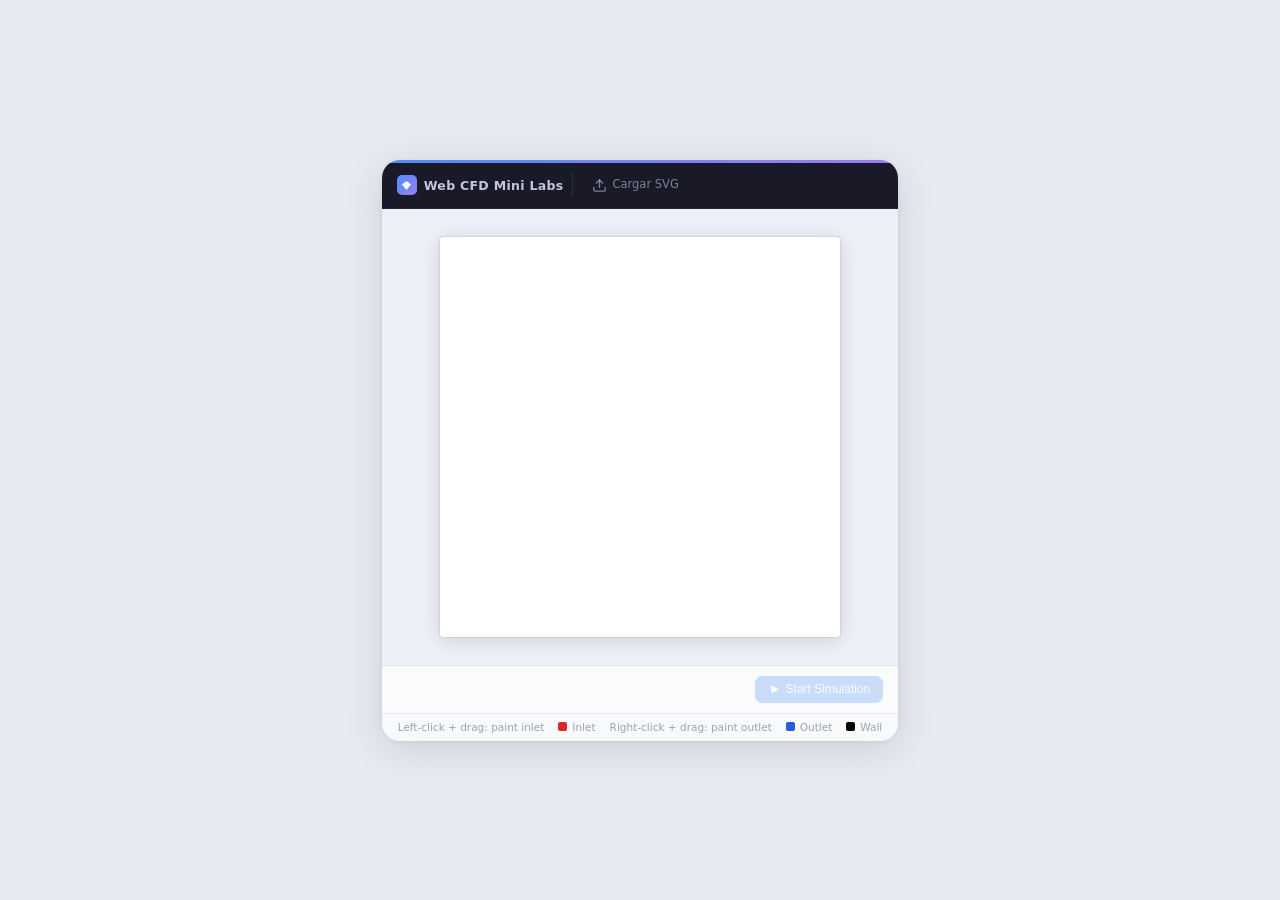
==== simulador.html @ a8b06920 "Restyle simulador.html to match Vector Studio's visual language Rebuilds the page chrome around vect" ====
<!DOCTYPE html>
<html lang="es">
<head>
<meta charset="UTF-8">
<meta name="viewport" content="width=device-width, initial-scale=1.0">
<title>Web CFD Mini Labs</title>
<style>

/* ══════════════════════════════════════════════════════
   DESIGN TOKENS — matches vector_studio_v5_2.html
   ══════════════════════════════════════════════════════ */
:root {
  --bg:             #e6eaf1;
  --card:           #ffffff;
  --toolbar-bg:     #191927;
  --toolbar-border: rgba(255,255,255,0.05);
  --accent-a:       #4f8ef7;
  --accent-b:       #9d7cf4;
  --accent-a-hover: #3d7de0;
  --border:         #e0e5ed;
  --shadow-card:    0 8px 40px rgba(0,0,0,0.11), 0 1px 4px rgba(0,0,0,0.07);
  --shadow-canvas:  0 3px 20px rgba(0,0,0,0.14), 0 0 0 1px rgba(0,0,0,0.07);
}

/* ══════════════════════════════════════════════════════
   RESET & BASE
   ══════════════════════════════════════════════════════ */
*, *::before, *::after { box-sizing: border-box; margin: 0; padding: 0; }

body {
  font-family: system-ui, -apple-system, 'Segoe UI', Helvetica, Arial, sans-serif;
  background: var(--bg);
  min-height: 100vh;
  display: flex;
  align-items: center;
  justify-content: center;
  padding: 24px 16px;
}

/* ══════════════════════════════════════════════════════
   APP CARD
   ══════════════════════════════════════════════════════ */
.app-card {
  background: var(--card);
  border-radius: 18px;
  box-shadow: var(--shadow-card);
  overflow: hidden;
  display: flex;
  flex-direction: column;
  width: fit-content;
  min-width: 480px;
}

.accent-bar {
  height: 3px;
  background: linear-gradient(90deg, var(--accent-a), var(--accent-b));
  flex-shrink: 0;
}

/* ══════════════════════════════════════════════════════
   TOOLBAR
   ══════════════════════════════════════════════════════ */
.toolbar {
  background: var(--toolbar-bg);
  display: flex;
  align-items: center;
  padding: 9px 15px;
  gap: 9px;
  border-bottom: 1px solid var(--toolbar-border);
  flex-shrink: 0;
  white-space: nowrap;
}

.brand {
  display: flex;
  align-items: center;
  gap: 7px;
  color: #bfc8dc;
  font-size: 12.5px;
  font-weight: 600;
  letter-spacing: 0.3px;
  flex-shrink: 0;
}
.brand-gem {
  width: 20px; height: 20px;
  border-radius: 5px;
  background: linear-gradient(135deg, var(--accent-a), var(--accent-b));
  display: flex; align-items: center; justify-content: center;
  flex-shrink: 0;
}

.toolbar-sep { width: 1px; height: 24px; background: rgba(255,255,255,0.09); flex-shrink: 0; }

.tool-group { display: flex; align-items: center; gap: 2px; }

.upload-btn {
  display: inline-flex;
  align-items: center;
  gap: 5px;
  padding: 5px 9px;
  border-radius: 6px;
  border: 1px solid transparent;
  background: transparent;
  color: rgba(191,200,220,0.60);
  font-size: 11.5px;
  font-weight: 500;
  cursor: pointer;
  transition: background 0.12s, color 0.12s, border-color 0.12s;
  user-select: none;
  flex-shrink: 0;
  line-height: 1;
}
.upload-btn:hover { background: rgba(255,255,255,0.07); color: #bfc8dc; }
.upload-btn svg   { flex-shrink: 0; pointer-events: none; }

/* #svgUpload keeps its native disabled state during simulation; this
   sibling selector mirrors that state onto its styled label, since the
   input itself is visually hidden in favor of the label-as-button. */
#svgUpload:disabled + .upload-btn { opacity: 0.35; cursor: not-allowed; pointer-events: none; }

/* ══════════════════════════════════════════════════════
   CANVAS AREA
   ══════════════════════════════════════════════════════ */
.canvas-area {
  display: flex;
  align-items: center;
  justify-content: center;
  padding: 28px 40px;
  background: #edf0f6;
  flex-shrink: 0;
}

#simCanvas {
  display: block;
  width:  400px;
  height: 400px;
  border-radius: 3px;
  box-shadow: var(--shadow-canvas);
  cursor: crosshair;
  user-select: none;
  -webkit-user-select: none;
  image-rendering: pixelated;
  background: #ffffff;
}

/* ══════════════════════════════════════════════════════
   CONTROLS BAR
   ══════════════════════════════════════════════════════ */
.controls-bar {
  display: flex;
  align-items: center;
  padding: 10px 15px;
  border-top: 1px solid var(--border);
  background: #fafbfc;
  gap: 7px;
  flex-shrink: 0;
}
.ctrl-group  { display: flex; align-items: center; gap: 6px; }
.ctrl-spacer { flex: 1; }

.ctrl-btn {
  display: inline-flex;
  align-items: center;
  gap: 5px;
  padding: 6px 12px;
  border-radius: 7px;
  font-size: 12px;
  font-weight: 500;
  cursor: pointer;
  transition: background 0.12s, opacity 0.12s;
  white-space: nowrap;
  user-select: none;
  line-height: 1;
  border: 1.5px solid var(--accent-a);
  background: var(--accent-a);
  color: #fff;
}
.ctrl-btn:hover:not(:disabled)  { background: var(--accent-a-hover); border-color: var(--accent-a-hover); }
.ctrl-btn:active:not(:disabled) { opacity: 0.78; transform: translateY(1px); }
.ctrl-btn:disabled              { opacity: 0.28; cursor: not-allowed; }
.ctrl-btn svg                   { flex-shrink: 0; pointer-events: none; }

/* ══════════════════════════════════════════════════════
   HINT STRIP
   ══════════════════════════════════════════════════════ */
.hint-strip {
  display: flex;
  align-items: center;
  justify-content: center;
  flex-wrap: wrap;
  gap: 4px 14px;
  padding: 7px 16px 8px;
  border-top: 1px solid var(--border);
  background: #f8f9fb;
  flex-shrink: 0;
}
.hint-item { display: flex; align-items: center; gap: 5px; font-size: 10.5px; color: #9aa3b0; }
.swatch {
  display: inline-block;
  width: 9px; height: 9px;
  border-radius: 2px;
  flex-shrink: 0;
}

</style>
</head>
<body>

<div class="app-card">
  <div class="accent-bar"></div>

  <header class="toolbar">

    <div class="brand">
      <span class="brand-gem">
        <svg width="11" height="11" viewBox="0 0 12 12" fill="none">
          <polygon points="6,1 11,5 6,11 1,5" fill="rgba(255,255,255,0.92)"/>
        </svg>
      </span>
      Web CFD Mini Labs
    </div>

    <div class="toolbar-sep"></div>

    <div class="tool-group">
      <input type="file" id="svgUpload" accept=".svg" hidden>
      <label class="upload-btn" for="svgUpload" title="Cargar la geometría SVG exportada desde Vector Studio">
        <svg width="15" height="15" viewBox="0 0 24 24" fill="none" stroke="currentColor"
             stroke-width="2.2" stroke-linecap="round" stroke-linejoin="round" aria-hidden="true">
          <path d="M21 15v4a2 2 0 0 1-2 2H5a2 2 0 0 1-2-2v-4"/>
          <polyline points="17,8 12,3 7,8"/>
          <line x1="12" y1="3" x2="12" y2="15"/>
        </svg>
        Cargar SVG
      </label>
    </div>

  </header>

  <main class="canvas-area">
    <canvas id="simCanvas" width="200" height="200"></canvas>
  </main>

  <footer class="controls-bar">
    <div class="ctrl-spacer"></div>
    <div class="ctrl-group">
      <button class="ctrl-btn" id="btnStart" disabled title="Ejecutar el solver LBM sobre la geometría cargada">
        <svg width="13" height="13" viewBox="0 0 24 24" fill="none" stroke="currentColor"
             stroke-width="2.3" stroke-linecap="round" stroke-linejoin="round">
          <polygon points="6,4 20,12 6,20" fill="currentColor" stroke="none"/>
        </svg>
        Start Simulation
      </button>
    </div>
  </footer>

  <div class="hint-strip">
    <span class="hint-item">Left-click + drag: paint inlet</span>
    <span class="hint-item"><span class="swatch" style="background:#dc2828;"></span>Inlet</span>
    <span class="hint-item">Right-click + drag: paint outlet</span>
    <span class="hint-item"><span class="swatch" style="background:#285adc;"></span>Outlet</span>
    <span class="hint-item"><span class="swatch" style="background:#000000;"></span>Wall</span>
  </div>

</div>
  <script>
/* ══════════════════════════════════════════════════════════════════════
   Shared grid constants (formerly duplicated across geometry.js,
   solver.js, renderer.js, and main.js — identical values in every file,
   declared once here since they now share a single script scope).
   ══════════════════════════════════════════════════════════════════════ */
const GRID_SIZE = 200;
const FLUID = 0, WALL = 1, INLET = 2, OUTLET = 3;

/* ══════════════════════════════════════════════════════════════════════
   geometry.js
   ══════════════════════════════════════════════════════════════════════ */

function parseSVGToGrid(file) {
  return new Promise((resolve, reject) => {
    const reader = new FileReader();

    reader.onload = () => {
      const blob = new Blob([reader.result], { type: 'image/svg+xml' });
      const url  = URL.createObjectURL(blob);
      const img  = new Image();

      img.onload = () => {
        const canvas = document.createElement('canvas');
        canvas.width  = GRID_SIZE;
        canvas.height = GRID_SIZE;
        const ctx = canvas.getContext('2d');

        /* White fill first: transparent SVG regions must rasterize as
           fluid, not as black, once composited onto the grid. */
        ctx.fillStyle = '#ffffff';
        ctx.fillRect(0, 0, GRID_SIZE, GRID_SIZE);
        ctx.drawImage(img, 0, 0, GRID_SIZE, GRID_SIZE);

        const { data } = ctx.getImageData(0, 0, GRID_SIZE, GRID_SIZE);
        const grid = new Uint8Array(GRID_SIZE * GRID_SIZE);

        for (let i = 0; i < grid.length; i++) {
          const r = data[i * 4];
          const g = data[i * 4 + 1];
          const b = data[i * 4 + 2];
          const brightness = (r + g + b) / 3;
          grid[i] = brightness < 128 ? 1 : 0;
        }

        URL.revokeObjectURL(url);
        resolve(grid);
      };

      img.onerror = () => {
        URL.revokeObjectURL(url);
        reject(new Error('No se pudo cargar el SVG como imagen.'));
      };

      img.src = url;
    };

    reader.onerror = () => reject(new Error('No se pudo leer el archivo SVG.'));
    reader.readAsText(file);
  });
}

/* ══════════════════════════════════════════════════════════════════════
   solver.js
   ══════════════════════════════════════════════════════════════════════ */

const N = GRID_SIZE * GRID_SIZE;
const Q = 9;

/* D2Q9 lattice: 0=rest, 1=E, 2=N, 3=W, 4=S, 5=NE, 6=NW, 7=SW, 8=SE */
const CX  = [0, 1, 0, -1, 0, 1, -1, -1, 1];
const CY  = [0, 0, 1, 0, -1, 1, 1, -1, -1];
const W   = [4 / 9, 1 / 9, 1 / 9, 1 / 9, 1 / 9, 1 / 36, 1 / 36, 1 / 36, 1 / 36];
const OPP = [0, 3, 4, 1, 2, 7, 8, 5, 6];

const TAU           = 1.0;   /* relaxation time -> water-like viscosity */
const INLET_UX      = 0.05;
const REFERENCE_RHO = 1.0;

class LBMSolver {
  constructor(grid) {
    this.grid = grid;
    this.size = GRID_SIZE;

    this.f    = new Float32Array(N * Q);
    this.fNew = new Float32Array(N * Q);
    this.rho  = new Float32Array(N);
    this.ux   = new Float32Array(N);
    this.uy   = new Float32Array(N);

    this.rho.fill(1.0);
    for (let idx = 0; idx < N; idx++) this._setEquilibrium(idx, 1.0, 0, 0);
  }

  _setEquilibrium(idx, rho, ux, uy) {
    const usq  = ux * ux + uy * uy;
    const base = idx * Q;
    for (let i = 0; i < Q; i++) {
      const cu = CX[i] * ux + CY[i] * uy;
      this.f[base + i] = W[i] * rho * (1 + 3 * cu + 4.5 * cu * cu - 1.5 * usq);
    }
  }

  step() {
    const { grid, f, fNew, rho, ux, uy, size } = this;

    /* Pass 1: macroscopic moments, boundary forcing, BGK collision (in place on f) */
    for (let idx = 0; idx < N; idx++) {
      if (grid[idx] === WALL) continue;

      const base = idx * Q;
      let r = 0, u = 0, v = 0;
      for (let i = 0; i < Q; i++) {
        const fi = f[base + i];
        r += fi;
        u += fi * CX[i];
        v += fi * CY[i];
      }
      u /= r;
      v /= r;

      if (grid[idx] === INLET) {
        /* Equilibrium boundary: fix both rho and u, ignoring the streamed-in
           sum. The populations entering from outside the domain are never
           replenished by streaming alone, so forcing velocity but deriving
           rho from that incomplete sum drains mass from the inlet column
           every step. */
        r = REFERENCE_RHO;
        u = INLET_UX;
        v = 0.0;
      } else if (grid[idx] === OUTLET) {
        r = REFERENCE_RHO;
      }

      rho[idx] = r;
      ux[idx]  = u;
      uy[idx]  = v;

      const usq = u * u + v * v;
      for (let i = 0; i < Q; i++) {
        const cu  = CX[i] * u + CY[i] * v;
        const feq = W[i] * r * (1 + 3 * cu + 4.5 * cu * cu - 1.5 * usq);
        f[base + i] += (feq - f[base + i]) / TAU;
      }
    }

    /* Pass 2: streaming, with bounce-back off walls and domain edges */
    fNew.fill(0);
    for (let y = 0; y < size; y++) {
      for (let x = 0; x < size; x++) {
        const idx = y * size + x;
        if (grid[idx] === WALL) continue;

        const base = idx * Q;
        for (let i = 0; i < Q; i++) {
          const fi = f[base + i];
          const nx = x + CX[i];
          const ny = y + CY[i];

          if (nx < 0 || nx >= size || ny < 0 || ny >= size || grid[ny * size + nx] === WALL) {
            fNew[base + OPP[i]] += fi;
          } else {
            fNew[(ny * size + nx) * Q + i] += fi;
          }
        }
      }
    }

    [this.f, this.fNew] = [this.fNew, this.f];
  }

  get velocity() {
    return { ux: this.ux, uy: this.uy };
  }
}

/* ══════════════════════════════════════════════════════════════════════
   renderer.js
   ══════════════════════════════════════════════════════════════════════ */

const PARTICLE_COUNT   = 500;
const ADVECTION_SCALE  = 15;   /* matches the 10-15 solver substeps per frame */
const V_MAX            = 0.1;  /* lattice speed that maps to the top of the ramp */

/* Viridis: perceptually-uniform, colorblind-safe sequential colormap —
   the standard accessible replacement for a classic blue-to-red "jet"
   scale in scientific visualization. Dark purple = slow, yellow = fast. */
const VIRIDIS_STOPS = [
  [68, 1, 84],
  [59, 82, 139],
  [33, 145, 140],
  [94, 201, 98],
  [253, 231, 37],
];

function viridis(t) {
  const clamped = t < 0 ? 0 : t > 1 ? 1 : t;
  const scaled  = clamped * (VIRIDIS_STOPS.length - 1);
  const i       = Math.min(VIRIDIS_STOPS.length - 2, Math.floor(scaled));
  const frac    = scaled - i;
  const [r1, g1, b1] = VIRIDIS_STOPS[i];
  const [r2, g2, b2] = VIRIDIS_STOPS[i + 1];
  return [
    r1 + (r2 - r1) * frac,
    g1 + (g2 - g1) * frac,
    b1 + (b2 - b1) * frac,
  ];
}

class Renderer {
  constructor(canvas, grid) {
    this.canvas = canvas;
    this.ctx    = canvas.getContext('2d');
    this.grid   = grid;
    this.size   = GRID_SIZE;

    this.heatmapImage = this.ctx.createImageData(GRID_SIZE, GRID_SIZE);

    this.inletCells = [];
    for (let idx = 0; idx < grid.length; idx++) {
      if (grid[idx] === INLET) this.inletCells.push(idx);
    }

    this.particles = Array.from({ length: PARTICLE_COUNT }, () => this._spawnParticle());
  }

  _randomInletPosition() {
    if (this.inletCells.length === 0) {
      return { x: Math.random() * this.size, y: Math.random() * this.size };
    }
    const idx = this.inletCells[(Math.random() * this.inletCells.length) | 0];
    return { x: idx % this.size, y: Math.floor(idx / this.size) };
  }

  _spawnParticle() {
    const { x, y } = this._randomInletPosition();
    return { x, y, px: x, py: y };
  }

  drawHeatmap(ux, uy) {
    const { grid, heatmapImage } = this;
    const data = heatmapImage.data;

    for (let idx = 0; idx < grid.length; idx++) {
      const o = idx * 4;
      if (grid[idx] === WALL) {
        data[o] = 0; data[o + 1] = 0; data[o + 2] = 0; data[o + 3] = 255;
        continue;
      }

      const speed = Math.sqrt(ux[idx] * ux[idx] + uy[idx] * uy[idx]);
      const [r, g, b] = viridis(speed / V_MAX);
      data[o] = r; data[o + 1] = g; data[o + 2] = b; data[o + 3] = 255;
    }

    this.ctx.putImageData(heatmapImage, 0, 0);
  }

  drawStreamlines(ux, uy) {
    const { ctx, grid, size, particles } = this;

    ctx.strokeStyle = 'rgba(255, 255, 255, 0.55)';
    ctx.lineWidth   = 1;
    ctx.beginPath();

    for (const p of particles) {
      const idx = (p.y | 0) * size + (p.x | 0);

      ctx.moveTo(p.px, p.py);
      ctx.lineTo(p.x, p.y);

      p.px = p.x;
      p.py = p.y;
      p.x += ux[idx] * ADVECTION_SCALE;
      p.y += uy[idx] * ADVECTION_SCALE;

      const nx = p.x | 0;
      const ny = p.y | 0;
      const outOfBounds = nx < 0 || nx >= size || ny < 0 || ny >= size;
      const cell = outOfBounds ? WALL : grid[ny * size + nx];

      if (outOfBounds || cell === WALL || cell === OUTLET) {
        const spawn = this._randomInletPosition();
        p.x = p.px = spawn.x;
        p.y = p.py = spawn.y;
      }
    }

    ctx.stroke();
  }
}

/* ══════════════════════════════════════════════════════════════════════
   main.js
   ══════════════════════════════════════════════════════════════════════ */

const STEPS_PER_FRAME = 12;

const COLORS = {
  [FLUID]:  [255, 255, 255],
  [WALL]:   [0, 0, 0],
  [INLET]:  [220, 40, 40],
  [OUTLET]: [40, 90, 220],
};

const svgUpload = document.getElementById('svgUpload');
const simCanvas = document.getElementById('simCanvas');
const btnStart  = document.getElementById('btnStart');
const ctx       = simCanvas.getContext('2d');

let grid = null;
let painting = false;
let paintValue = null;
let simulationRunning = false;

function drawGrid(grid) {
  const imageData = ctx.createImageData(GRID_SIZE, GRID_SIZE);
  for (let i = 0; i < grid.length; i++) {
    const [r, g, b] = COLORS[grid[i]];
    imageData.data[i * 4]     = r;
    imageData.data[i * 4 + 1] = g;
    imageData.data[i * 4 + 2] = b;
    imageData.data[i * 4 + 3] = 255;
  }
  ctx.putImageData(imageData, 0, 0);
}

function drawCell(x, y, value) {
  const [r, g, b] = COLORS[value];
  ctx.fillStyle = `rgb(${r}, ${g}, ${b})`;
  ctx.fillRect(x, y, 1, 1);
}

function canvasToGrid(event) {
  const rect = simCanvas.getBoundingClientRect();
  return {
    x: Math.floor((event.clientX - rect.left) / rect.width  * GRID_SIZE),
    y: Math.floor((event.clientY - rect.top)  / rect.height * GRID_SIZE),
  };
}

function paintAt(event) {
  if (!grid || paintValue === null || simulationRunning) return;

  const { x, y } = canvasToGrid(event);
  if (x < 0 || x >= GRID_SIZE || y < 0 || y >= GRID_SIZE) return;

  const idx = y * GRID_SIZE + x;
  if (grid[idx] === WALL) return;

  grid[idx] = paintValue;
  drawCell(x, y, paintValue);
}

svgUpload.addEventListener('change', async (event) => {
  const file = event.target.files[0];
  if (!file) return;

  grid = await parseSVGToGrid(file);
  drawGrid(grid);
  btnStart.disabled = false;
});

simCanvas.addEventListener('contextmenu', (event) => event.preventDefault());

simCanvas.addEventListener('mousedown', (event) => {
  if (simulationRunning) return;

  if (event.button === 0)      paintValue = INLET;
  else if (event.button === 2) paintValue = OUTLET;
  else return;

  painting = true;
  paintAt(event);
});

simCanvas.addEventListener('mousemove', (event) => {
  if (painting) paintAt(event);
});

window.addEventListener('mouseup', () => {
  painting = false;
  paintValue = null;
});

btnStart.addEventListener('click', () => {
  if (!grid || simulationRunning) return;

  simulationRunning = true;
  svgUpload.disabled = true;
  btnStart.disabled = true;

  const solver = new LBMSolver(grid);
  const renderer = new Renderer(simCanvas, grid);

  function frame() {
    for (let i = 0; i < STEPS_PER_FRAME; i++) solver.step();
    renderer.drawHeatmap(solver.ux, solver.uy);
    renderer.drawStreamlines(solver.ux, solver.uy);
    requestAnimationFrame(frame);
  }

  requestAnimationFrame(frame);
});
  </script>
</body>
</html>
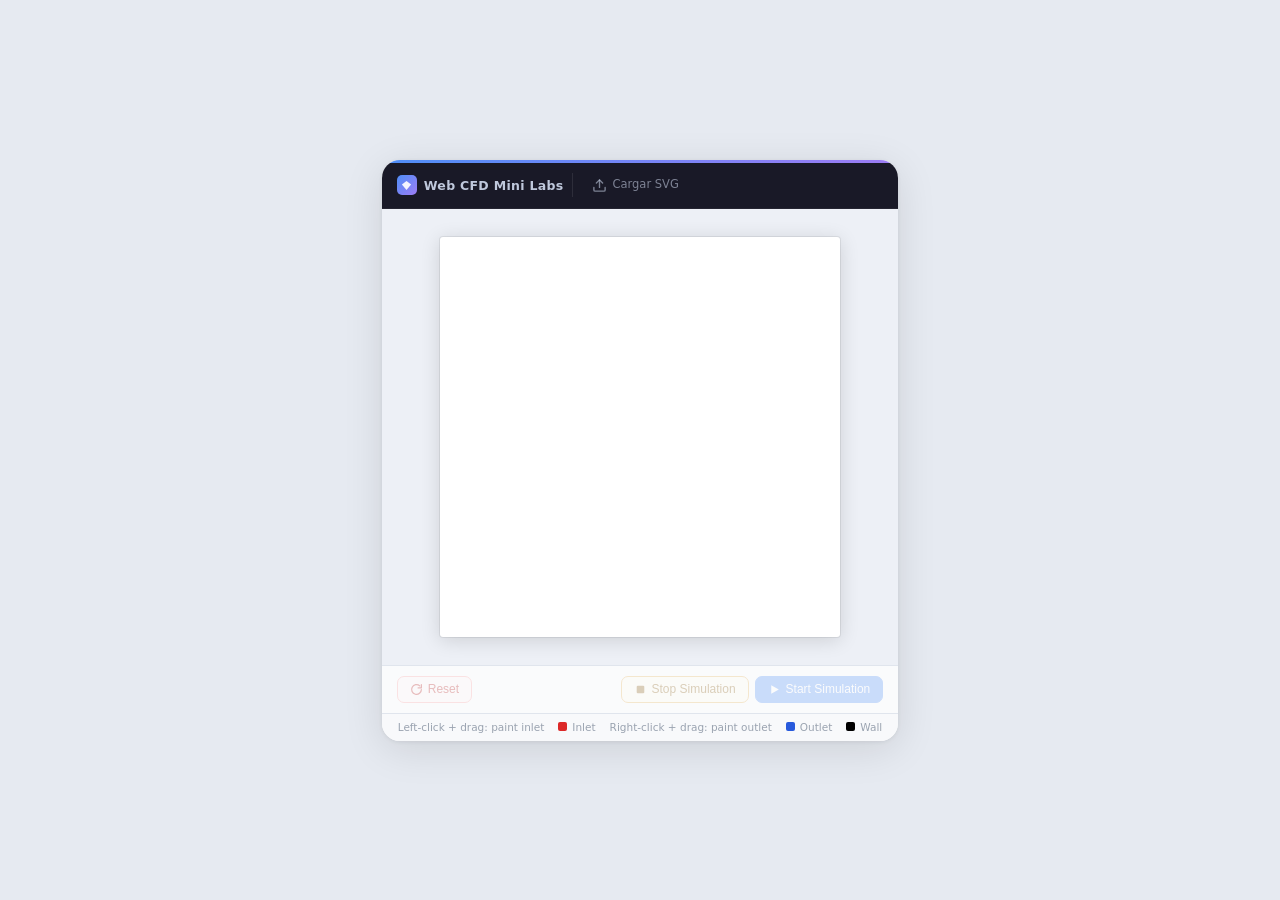
==== commit 8bd7f2c0: "Add Reset and Stop Simulation buttons Stop cancels the running requestAnimationFrame loop (tracked v" ====
--- a/simulador.html
+++ b/simulador.html
@@ -18,6 +18,14 @@
   --accent-b:       #9d7cf4;
   --accent-a-hover: #3d7de0;
   --border:         #e0e5ed;
+  --amber-bg:       #fffbf0;
+  --amber-border:   #e8b45a;
+  --amber-text:     #8a5d0e;
+  --amber-hover:    #fff3d0;
+  --red-bg:         #fff5f5;
+  --red-border:     #fca5a5;
+  --red-text:       #b91c1c;
+  --red-hover:      #fee2e2;
   --shadow-card:    0 8px 40px rgba(0,0,0,0.11), 0 1px 4px rgba(0,0,0,0.07);
   --shadow-canvas:  0 3px 20px rgba(0,0,0,0.14), 0 0 0 1px rgba(0,0,0,0.07);
 }
@@ -180,6 +188,20 @@
 .ctrl-btn:disabled              { opacity: 0.28; cursor: not-allowed; }
 .ctrl-btn svg                   { flex-shrink: 0; pointer-events: none; }
 
+.btn-reset {
+  border: 1.5px solid var(--red-border);
+  color: var(--red-text);
+  background: var(--red-bg);
+}
+.btn-reset:hover:not(:disabled) { background: var(--red-hover); }
+
+.btn-stop {
+  border: 1.5px solid var(--amber-border);
+  color: var(--amber-text);
+  background: var(--amber-bg);
+}
+.btn-stop:hover:not(:disabled) { background: var(--amber-hover); }
+
 /* ══════════════════════════════════════════════════════
    HINT STRIP
    ══════════════════════════════════════════════════════ */
@@ -242,8 +264,25 @@
   </main>
 
   <footer class="controls-bar">
+    <div class="ctrl-group">
+      <button class="ctrl-btn btn-reset" id="btnReset" disabled title="Borrar todo y empezar de nuevo">
+        <svg width="13" height="13" viewBox="0 0 24 24" fill="none" stroke="currentColor"
+             stroke-width="2.3" stroke-linecap="round" stroke-linejoin="round">
+          <path d="M21 12a9 9 0 1 1-3-6.7"/>
+          <polyline points="21,3 21,9 15,9"/>
+        </svg>
+        Reset
+      </button>
+    </div>
     <div class="ctrl-spacer"></div>
     <div class="ctrl-group">
+      <button class="ctrl-btn btn-stop" id="btnStop" disabled title="Detener la simulación">
+        <svg width="13" height="13" viewBox="0 0 24 24" fill="none" stroke="currentColor"
+             stroke-width="2.3" stroke-linecap="round" stroke-linejoin="round">
+          <rect x="5" y="5" width="14" height="14" rx="2" fill="currentColor" stroke="none"/>
+        </svg>
+        Stop Simulation
+      </button>
       <button class="ctrl-btn" id="btnStart" disabled title="Ejecutar el solver LBM sobre la geometría cargada">
         <svg width="13" height="13" viewBox="0 0 24 24" fill="none" stroke="currentColor"
              stroke-width="2.3" stroke-linecap="round" stroke-linejoin="round">
@@ -292,7 +331,7 @@
         const ctx = canvas.getContext('2d');
 
         /* White fill first: transparent SVG regions must rasterize as
-           fluid, not as black, once composited onto the grid. */
+           solid block (wall), not as black, once composited onto the grid. */
         ctx.fillStyle = '#ffffff';
         ctx.fillRect(0, 0, GRID_SIZE, GRID_SIZE);
         ctx.drawImage(img, 0, 0, GRID_SIZE, GRID_SIZE);
@@ -300,12 +339,14 @@
         const { data } = ctx.getImageData(0, 0, GRID_SIZE, GRID_SIZE);
         const grid = new Uint8Array(GRID_SIZE * GRID_SIZE);
 
+        /* The student's drawn strokes are the hollow micro-channels bored
+           into a solid block: dark ink -> fluid, everything else -> wall. */
         for (let i = 0; i < grid.length; i++) {
           const r = data[i * 4];
           const g = data[i * 4 + 1];
           const b = data[i * 4 + 2];
           const brightness = (r + g + b) / 3;
-          grid[i] = brightness < 128 ? 1 : 0;
+          grid[i] = brightness < 128 ? 0 : 1;
         }
 
         URL.revokeObjectURL(url);
@@ -571,12 +612,93 @@
 const svgUpload = document.getElementById('svgUpload');
 const simCanvas = document.getElementById('simCanvas');
 const btnStart  = document.getElementById('btnStart');
+const btnStop   = document.getElementById('btnStop');
+const btnReset  = document.getElementById('btnReset');
 const ctx       = simCanvas.getContext('2d');
 
 let grid = null;
 let painting = false;
 let paintValue = null;
 let simulationRunning = false;
+let animationFrameId = null;
+
+/* Vector Studio's background template (see BG_SNAP_POINTS in
+   vector_studio_v5_2.html) fixes two small indicator dots near the top
+   and one near the bottom of its 141.7x141.7 canvas as permanent snap
+   targets — every student's channel walls snap their endpoints to
+   these exact points. That template is stripped before export, so the
+   uploaded SVG carries no visual trace of the dots; their positions
+   are hardcoded here to match, so the two top dots are always the
+   inlets and the bottom dot is always the outlet, with no manual
+   painting required to go from design to simulation. */
+const CANVAS_UNITS      = 141.7;
+const MARKER_SEARCH_R   = 5;   /* grid cells: how far to hunt for open fluid if a marker lands on a wall pixel */
+const MARKER_FLOOD_R    = 12;  /* grid cells: how far the inlet/outlet region can spread from each marker */
+const INLET_MARKERS_SVG  = [[43.8, 21.7], [101.4, 21.7]];
+const OUTLET_MARKERS_SVG = [[71, 127.7]];
+
+function svgToGrid(x, y) {
+  return {
+    x: Math.round(x * GRID_SIZE / CANVAS_UNITS),
+    y: Math.round(y * GRID_SIZE / CANVAS_UNITS),
+  };
+}
+
+function findNearestFluidCell(grid, x, y) {
+  if (x >= 0 && x < GRID_SIZE && y >= 0 && y < GRID_SIZE && grid[y * GRID_SIZE + x] !== WALL) {
+    return { x, y };
+  }
+
+  for (let r = 1; r <= MARKER_SEARCH_R; r++) {
+    for (let dy = -r; dy <= r; dy++) {
+      for (let dx = -r; dx <= r; dx++) {
+        if (Math.max(Math.abs(dx), Math.abs(dy)) !== r) continue;
+
+        const nx = x + dx, ny = y + dy;
+        if (nx < 0 || nx >= GRID_SIZE || ny < 0 || ny >= GRID_SIZE) continue;
+        if (grid[ny * GRID_SIZE + nx] !== WALL) return { x: nx, y: ny };
+      }
+    }
+  }
+
+  return null;
+}
+
+function floodFillBoundary(grid, originX, originY, value) {
+  const seed = findNearestFluidCell(grid, originX, originY);
+  if (!seed) return;
+
+  const visited = new Set([seed.y * GRID_SIZE + seed.x]);
+  const queue = [seed];
+
+  while (queue.length > 0) {
+    const { x, y } = queue.shift();
+    grid[y * GRID_SIZE + x] = value;
+
+    for (const [dx, dy] of [[1, 0], [-1, 0], [0, 1], [0, -1]]) {
+      const nx = x + dx, ny = y + dy;
+      if (nx < 0 || nx >= GRID_SIZE || ny < 0 || ny >= GRID_SIZE) continue;
+      if (Math.max(Math.abs(nx - originX), Math.abs(ny - originY)) > MARKER_FLOOD_R) continue;
+
+      const nIdx = ny * GRID_SIZE + nx;
+      if (visited.has(nIdx) || grid[nIdx] === WALL) continue;
+
+      visited.add(nIdx);
+      queue.push({ x: nx, y: ny });
+    }
+  }
+}
+
+function applyDesignMarkers(grid) {
+  for (const [svgX, svgY] of INLET_MARKERS_SVG) {
+    const { x, y } = svgToGrid(svgX, svgY);
+    floodFillBoundary(grid, x, y, INLET);
+  }
+  for (const [svgX, svgY] of OUTLET_MARKERS_SVG) {
+    const { x, y } = svgToGrid(svgX, svgY);
+    floodFillBoundary(grid, x, y, OUTLET);
+  }
+}
 
 function drawGrid(grid) {
   const imageData = ctx.createImageData(GRID_SIZE, GRID_SIZE);
@@ -617,13 +739,43 @@
   drawCell(x, y, paintValue);
 }
 
+function stopSimulation() {
+  if (animationFrameId !== null) {
+    cancelAnimationFrame(animationFrameId);
+    animationFrameId = null;
+  }
+
+  simulationRunning = false;
+  svgUpload.disabled = false;
+  btnStart.disabled = !grid;
+  btnStop.disabled = true;
+}
+
+function resetSimulation() {
+  stopSimulation();
+
+  grid = null;
+  painting = false;
+  paintValue = null;
+
+  svgUpload.value = '';
+  svgUpload.disabled = false;
+  btnStart.disabled = true;
+  btnStop.disabled = true;
+  btnReset.disabled = true;
+
+  ctx.clearRect(0, 0, simCanvas.width, simCanvas.height);
+}
+
 svgUpload.addEventListener('change', async (event) => {
   const file = event.target.files[0];
   if (!file) return;
 
   grid = await parseSVGToGrid(file);
+  applyDesignMarkers(grid);
   drawGrid(grid);
   btnStart.disabled = false;
+  btnReset.disabled = false;
 });
 
 simCanvas.addEventListener('contextmenu', (event) => event.preventDefault());
@@ -654,6 +806,7 @@
   simulationRunning = true;
   svgUpload.disabled = true;
   btnStart.disabled = true;
+  btnStop.disabled = false;
 
   const solver = new LBMSolver(grid);
   const renderer = new Renderer(simCanvas, grid);
@@ -662,10 +815,20 @@
     for (let i = 0; i < STEPS_PER_FRAME; i++) solver.step();
     renderer.drawHeatmap(solver.ux, solver.uy);
     renderer.drawStreamlines(solver.ux, solver.uy);
-    requestAnimationFrame(frame);
-  }
-
-  requestAnimationFrame(frame);
+    animationFrameId = requestAnimationFrame(frame);
+  }
+
+  animationFrameId = requestAnimationFrame(frame);
+});
+
+btnStop.addEventListener('click', () => {
+  if (!simulationRunning) return;
+  stopSimulation();
+});
+
+btnReset.addEventListener('click', () => {
+  if (!grid && !simulationRunning) return;
+  resetSimulation();
 });
   </script>
 </body>
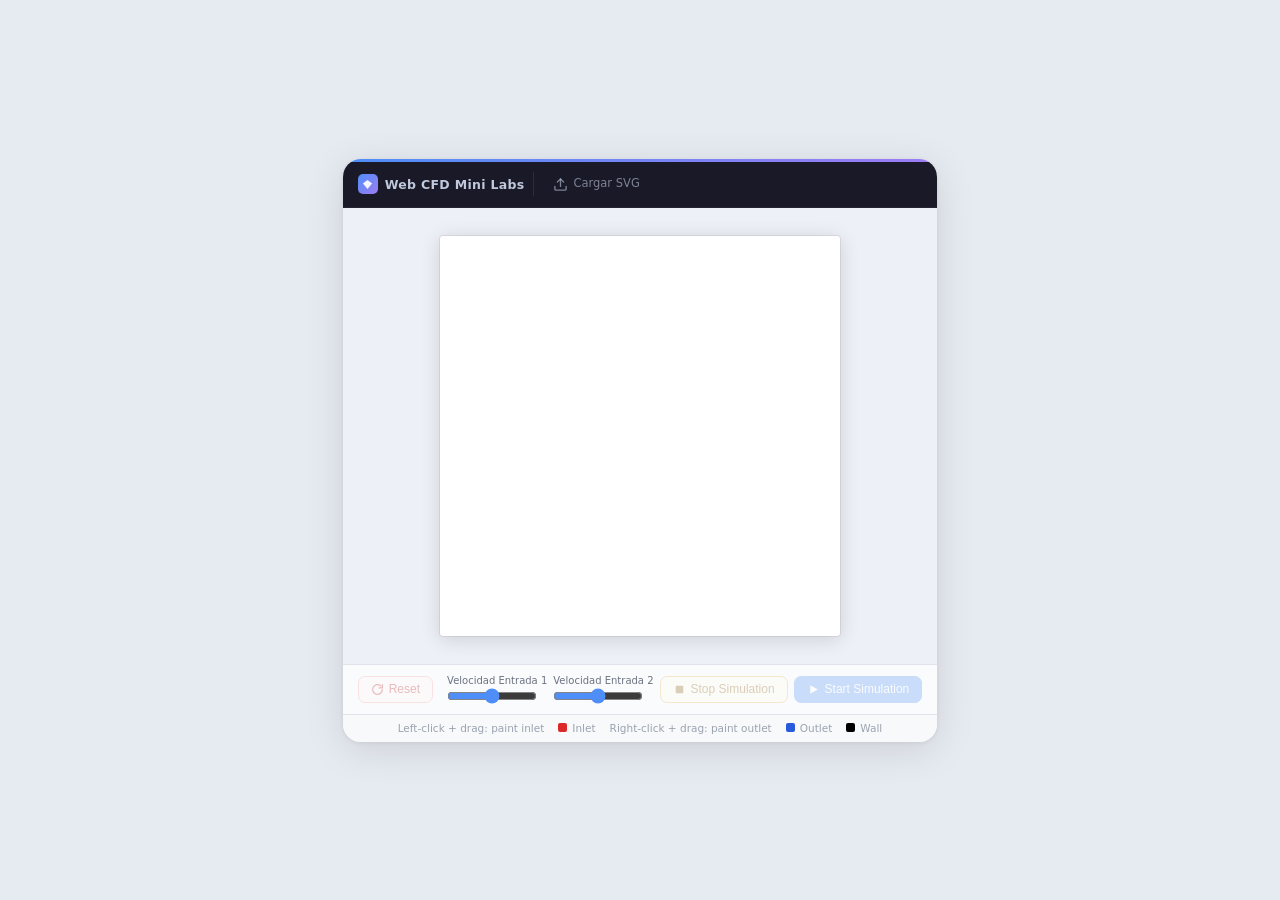
==== commit 5b091af7: "Add independent velocity sliders for two inlets Adds two range sliders ("Velocidad Entrada 1"/"2", 0" ====
--- a/simulador.html
+++ b/simulador.html
@@ -202,6 +202,19 @@
 }
 .btn-stop:hover:not(:disabled) { background: var(--amber-hover); }
 
+.slider-ctrl {
+  display: flex;
+  flex-direction: column;
+  gap: 2px;
+  font-size: 10px;
+  font-weight: 500;
+  color: #6b7280;
+}
+.slider-ctrl input[type="range"] {
+  width: 90px;
+  accent-color: var(--accent-a);
+}
+
 /* ══════════════════════════════════════════════════════
    HINT STRIP
    ══════════════════════════════════════════════════════ */
@@ -276,6 +289,14 @@
     </div>
     <div class="ctrl-spacer"></div>
     <div class="ctrl-group">
+      <label class="slider-ctrl">
+        Velocidad Entrada 1
+        <input type="range" id="sliderInlet1" min="0.0" max="0.1" step="0.001" value="0.05">
+      </label>
+      <label class="slider-ctrl">
+        Velocidad Entrada 2
+        <input type="range" id="sliderInlet2" min="0.0" max="0.1" step="0.001" value="0.05">
+      </label>
       <button class="ctrl-btn btn-stop" id="btnStop" disabled title="Detener la simulación">
         <svg width="13" height="13" viewBox="0 0 24 24" fill="none" stroke="currentColor"
              stroke-width="2.3" stroke-linecap="round" stroke-linejoin="round">
@@ -309,7 +330,7 @@
    declared once here since they now share a single script scope).
    ══════════════════════════════════════════════════════════════════════ */
 const GRID_SIZE = 200;
-const FLUID = 0, WALL = 1, INLET = 2, OUTLET = 3;
+const FLUID = 0, WALL = 1, INLET_1 = 2, OUTLET = 3, INLET_2 = 4;
 
 /* ══════════════════════════════════════════════════════════════════════
    geometry.js
@@ -380,13 +401,20 @@
 const OPP = [0, 3, 4, 1, 2, 7, 8, 5, 6];
 
 const TAU           = 1.0;   /* relaxation time -> water-like viscosity */
-const INLET_UX      = 0.05;
 const REFERENCE_RHO = 1.0;
 
 class LBMSolver {
-  constructor(grid) {
+  /* inlet1Dir/inlet2Dir: {x, y} unit vectors giving each inlet's local
+     flow direction (see applyDesignMarkers below), so the forced inlet
+     velocity follows the channel's actual orientation instead of
+     assuming a fixed +x direction - that assumption broke down on
+     diagonal or branching channels, where the forced flow crashed into
+     the wall and never developed past the inlet. */
+  constructor(grid, inlet1Dir = { x: 1, y: 0 }, inlet2Dir = { x: 1, y: 0 }) {
     this.grid = grid;
     this.size = GRID_SIZE;
+    this.inlet1Dir = inlet1Dir;
+    this.inlet2Dir = inlet2Dir;
 
     this.f    = new Float32Array(N * Q);
     this.fNew = new Float32Array(N * Q);
@@ -407,8 +435,11 @@
     }
   }
 
-  step() {
-    const { grid, f, fNew, rho, ux, uy, size } = this;
+  /* u1, u2: velocity magnitude (lattice units/step) for INLET_1 and
+     INLET_2, independently controllable and capped at 0.1 by the UI
+     sliders to stay well below the LBM Mach-number stability limit. */
+  step(u1 = 0.05, u2 = 0.05) {
+    const { grid, f, fNew, rho, ux, uy, size, inlet1Dir, inlet2Dir } = this;
 
     /* Pass 1: macroscopic moments, boundary forcing, BGK collision (in place on f) */
     for (let idx = 0; idx < N; idx++) {
@@ -425,15 +456,14 @@
       u /= r;
       v /= r;
 
-      if (grid[idx] === INLET) {
-        /* Equilibrium boundary: fix both rho and u, ignoring the streamed-in
-           sum. The populations entering from outside the domain are never
-           replenished by streaming alone, so forcing velocity but deriving
-           rho from that incomplete sum drains mass from the inlet column
-           every step. */
+      if (grid[idx] === INLET_1) {
         r = REFERENCE_RHO;
-        u = INLET_UX;
-        v = 0.0;
+        u = inlet1Dir.x * u1;
+        v = inlet1Dir.y * u1;
+      } else if (grid[idx] === INLET_2) {
+        r = REFERENCE_RHO;
+        u = inlet2Dir.x * u2;
+        v = inlet2Dir.y * u2;
       } else if (grid[idx] === OUTLET) {
         r = REFERENCE_RHO;
       }
@@ -524,7 +554,7 @@
 
     this.inletCells = [];
     for (let idx = 0; idx < grid.length; idx++) {
-      if (grid[idx] === INLET) this.inletCells.push(idx);
+      if (grid[idx] === INLET_1 || grid[idx] === INLET_2) this.inletCells.push(idx);
     }
 
     this.particles = Array.from({ length: PARTICLE_COUNT }, () => this._spawnParticle());
@@ -605,22 +635,29 @@
 const COLORS = {
   [FLUID]:  [255, 255, 255],
   [WALL]:   [0, 0, 0],
-  [INLET]:  [220, 40, 40],
+  [INLET_1]: [220, 40, 40],
+  [INLET_2]: [220, 40, 40],
   [OUTLET]: [40, 90, 220],
 };
 
-const svgUpload = document.getElementById('svgUpload');
-const simCanvas = document.getElementById('simCanvas');
-const btnStart  = document.getElementById('btnStart');
-const btnStop   = document.getElementById('btnStop');
-const btnReset  = document.getElementById('btnReset');
-const ctx       = simCanvas.getContext('2d');
+const svgUpload    = document.getElementById('svgUpload');
+const simCanvas    = document.getElementById('simCanvas');
+const btnStart     = document.getElementById('btnStart');
+const btnStop      = document.getElementById('btnStop');
+const btnReset     = document.getElementById('btnReset');
+const sliderInlet1 = document.getElementById('sliderInlet1');
+const sliderInlet2 = document.getElementById('sliderInlet2');
+const ctx          = simCanvas.getContext('2d');
 
 let grid = null;
 let painting = false;
 let paintValue = null;
 let simulationRunning = false;
 let animationFrameId = null;
+let inlet1Dir = { x: 1, y: 0 };
+let inlet2Dir = { x: 1, y: 0 };
+let inlet1Speed = parseFloat(sliderInlet1.value);
+let inlet2Speed = parseFloat(sliderInlet2.value);
 
 /* Vector Studio's background template (see BG_SNAP_POINTS in
    vector_studio_v5_2.html) fixes two small indicator dots near the top
@@ -664,16 +701,25 @@
   return null;
 }
 
+/* Flood-fills the connected fluid region from (originX, originY) with
+   `value`, and returns a unit vector pointing from the origin toward
+   the region's centroid - the local direction the channel runs in.
+   The solver forces each inlet's velocity along this vector (scaled by
+   its slider) instead of a fixed +x direction, since a hardcoded
+   direction breaks on diagonal or branching channels: the forced flow
+   crashes into the wall and never develops past the inlet. */
 function floodFillBoundary(grid, originX, originY, value) {
   const seed = findNearestFluidCell(grid, originX, originY);
-  if (!seed) return;
+  if (!seed) return null;
 
   const visited = new Set([seed.y * GRID_SIZE + seed.x]);
   const queue = [seed];
+  let sumX = 0, sumY = 0, count = 0;
 
   while (queue.length > 0) {
     const { x, y } = queue.shift();
     grid[y * GRID_SIZE + x] = value;
+    sumX += x; sumY += y; count++;
 
     for (const [dx, dy] of [[1, 0], [-1, 0], [0, 1], [0, -1]]) {
       const nx = x + dx, ny = y + dy;
@@ -687,13 +733,21 @@
       queue.push({ x: nx, y: ny });
     }
   }
+
+  const dx = sumX / count - originX;
+  const dy = sumY / count - originY;
+  const len = Math.hypot(dx, dy) || 1;
+  return { x: dx / len, y: dy / len };
 }
 
 function applyDesignMarkers(grid) {
-  for (const [svgX, svgY] of INLET_MARKERS_SVG) {
-    const { x, y } = svgToGrid(svgX, svgY);
-    floodFillBoundary(grid, x, y, INLET);
-  }
+  const [m1, m2] = INLET_MARKERS_SVG;
+  const p1 = svgToGrid(m1[0], m1[1]);
+  const p2 = svgToGrid(m2[0], m2[1]);
+
+  inlet1Dir = floodFillBoundary(grid, p1.x, p1.y, INLET_1) || { x: 1, y: 0 };
+  inlet2Dir = floodFillBoundary(grid, p2.x, p2.y, INLET_2) || { x: 1, y: 0 };
+
   for (const [svgX, svgY] of OUTLET_MARKERS_SVG) {
     const { x, y } = svgToGrid(svgX, svgY);
     floodFillBoundary(grid, x, y, OUTLET);
@@ -778,12 +832,20 @@
   btnReset.disabled = false;
 });
 
+sliderInlet1.addEventListener('input', () => {
+  inlet1Speed = parseFloat(sliderInlet1.value);
+});
+
+sliderInlet2.addEventListener('input', () => {
+  inlet2Speed = parseFloat(sliderInlet2.value);
+});
+
 simCanvas.addEventListener('contextmenu', (event) => event.preventDefault());
 
 simCanvas.addEventListener('mousedown', (event) => {
   if (simulationRunning) return;
 
-  if (event.button === 0)      paintValue = INLET;
+  if (event.button === 0)      paintValue = INLET_1;
   else if (event.button === 2) paintValue = OUTLET;
   else return;
 
@@ -808,11 +870,11 @@
   btnStart.disabled = true;
   btnStop.disabled = false;
 
-  const solver = new LBMSolver(grid);
+  const solver = new LBMSolver(grid, inlet1Dir, inlet2Dir);
   const renderer = new Renderer(simCanvas, grid);
 
   function frame() {
-    for (let i = 0; i < STEPS_PER_FRAME; i++) solver.step();
+    for (let i = 0; i < STEPS_PER_FRAME; i++) solver.step(inlet1Speed, inlet2Speed);
     renderer.drawHeatmap(solver.ux, solver.uy);
     renderer.drawStreamlines(solver.ux, solver.uy);
     animationFrameId = requestAnimationFrame(frame);
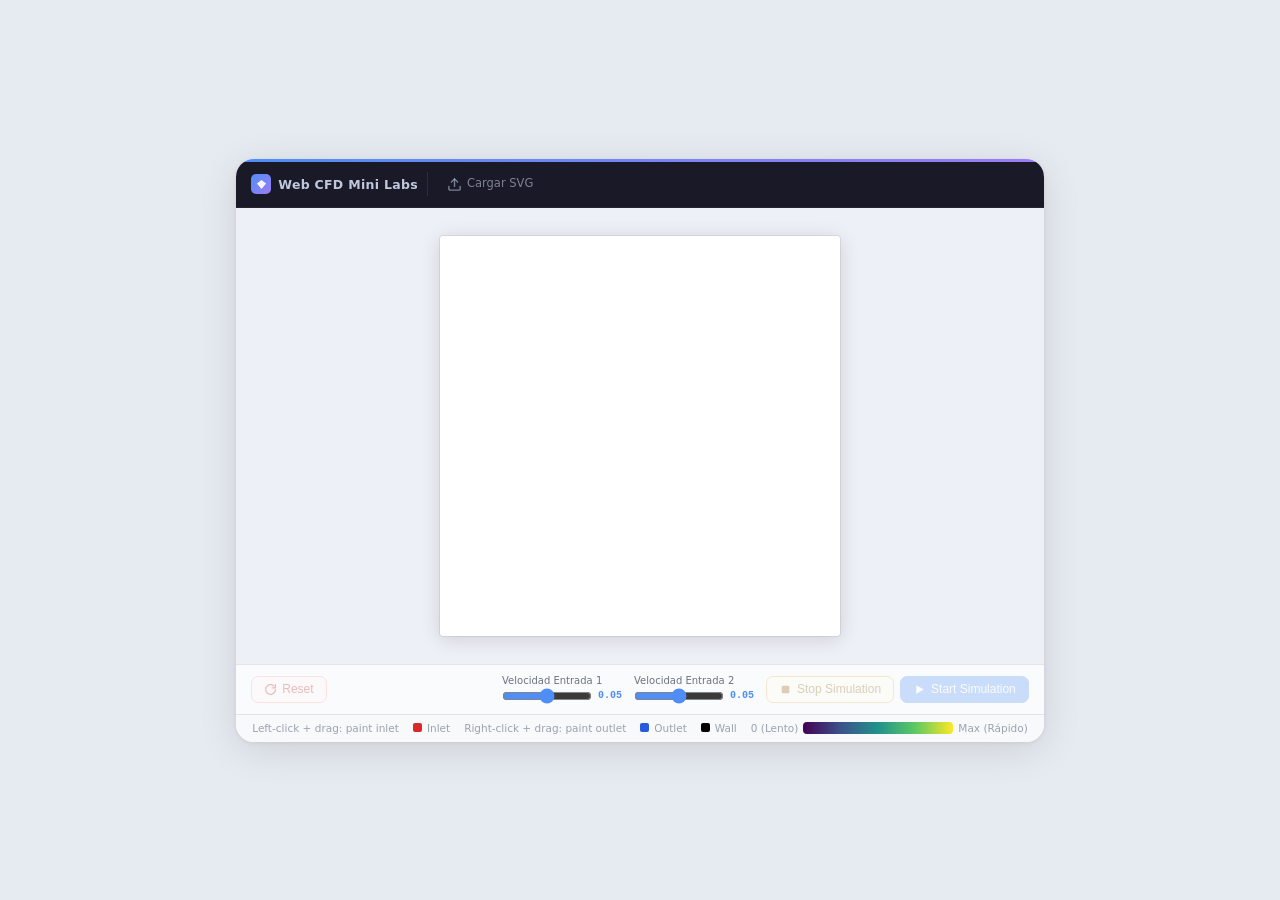
==== commit 40eee976: "Add slider value readouts, viridis scale bar, and fix CFD export fills simulador.html / index.html /" ====
--- a/simulador.html
+++ b/simulador.html
@@ -210,9 +210,21 @@
   font-weight: 500;
   color: #6b7280;
 }
+.slider-row {
+  display: flex;
+  align-items: center;
+  gap: 6px;
+}
 .slider-ctrl input[type="range"] {
   width: 90px;
   accent-color: var(--accent-a);
+}
+.slider-value {
+  font-family: 'SF Mono', 'Consolas', 'Courier New', monospace;
+  font-size: 10px;
+  font-weight: 600;
+  color: var(--accent-a);
+  min-width: 30px;
 }
 
 /* ══════════════════════════════════════════════════════
@@ -235,6 +247,16 @@
   width: 9px; height: 9px;
   border-radius: 2px;
   flex-shrink: 0;
+}
+
+.scale-bar {
+  display: inline-block;
+  width: 150px;
+  height: 12px;
+  border-radius: 4px;
+  flex-shrink: 0;
+  background: linear-gradient(to right,
+    rgb(68, 1, 84), rgb(59, 82, 139), rgb(33, 145, 140), rgb(94, 201, 98), rgb(253, 231, 37));
 }
 
 </style>
@@ -291,11 +313,17 @@
     <div class="ctrl-group">
       <label class="slider-ctrl">
         Velocidad Entrada 1
-        <input type="range" id="sliderInlet1" min="0.0" max="0.1" step="0.001" value="0.05">
+        <span class="slider-row">
+          <input type="range" id="sliderInlet1" min="0.0" max="0.1" step="0.001" value="0.05">
+          <span class="slider-value" id="sliderInlet1Value">0.05</span>
+        </span>
       </label>
       <label class="slider-ctrl">
         Velocidad Entrada 2
-        <input type="range" id="sliderInlet2" min="0.0" max="0.1" step="0.001" value="0.05">
+        <span class="slider-row">
+          <input type="range" id="sliderInlet2" min="0.0" max="0.1" step="0.001" value="0.05">
+          <span class="slider-value" id="sliderInlet2Value">0.05</span>
+        </span>
       </label>
       <button class="ctrl-btn btn-stop" id="btnStop" disabled title="Detener la simulación">
         <svg width="13" height="13" viewBox="0 0 24 24" fill="none" stroke="currentColor"
@@ -320,6 +348,11 @@
     <span class="hint-item">Right-click + drag: paint outlet</span>
     <span class="hint-item"><span class="swatch" style="background:#285adc;"></span>Outlet</span>
     <span class="hint-item"><span class="swatch" style="background:#000000;"></span>Wall</span>
+    <span class="hint-item">
+      0 (Lento)
+      <span class="scale-bar"></span>
+      Max (Rápido)
+    </span>
   </div>
 
 </div>
@@ -645,9 +678,11 @@
 const btnStart     = document.getElementById('btnStart');
 const btnStop      = document.getElementById('btnStop');
 const btnReset     = document.getElementById('btnReset');
-const sliderInlet1 = document.getElementById('sliderInlet1');
-const sliderInlet2 = document.getElementById('sliderInlet2');
-const ctx          = simCanvas.getContext('2d');
+const sliderInlet1      = document.getElementById('sliderInlet1');
+const sliderInlet2      = document.getElementById('sliderInlet2');
+const sliderInlet1Value = document.getElementById('sliderInlet1Value');
+const sliderInlet2Value = document.getElementById('sliderInlet2Value');
+const ctx               = simCanvas.getContext('2d');
 
 let grid = null;
 let painting = false;
@@ -834,10 +869,12 @@
 
 sliderInlet1.addEventListener('input', () => {
   inlet1Speed = parseFloat(sliderInlet1.value);
+  sliderInlet1Value.textContent = sliderInlet1.value;
 });
 
 sliderInlet2.addEventListener('input', () => {
   inlet2Speed = parseFloat(sliderInlet2.value);
+  sliderInlet2Value.textContent = sliderInlet2.value;
 });
 
 simCanvas.addEventListener('contextmenu', (event) => event.preventDefault());
